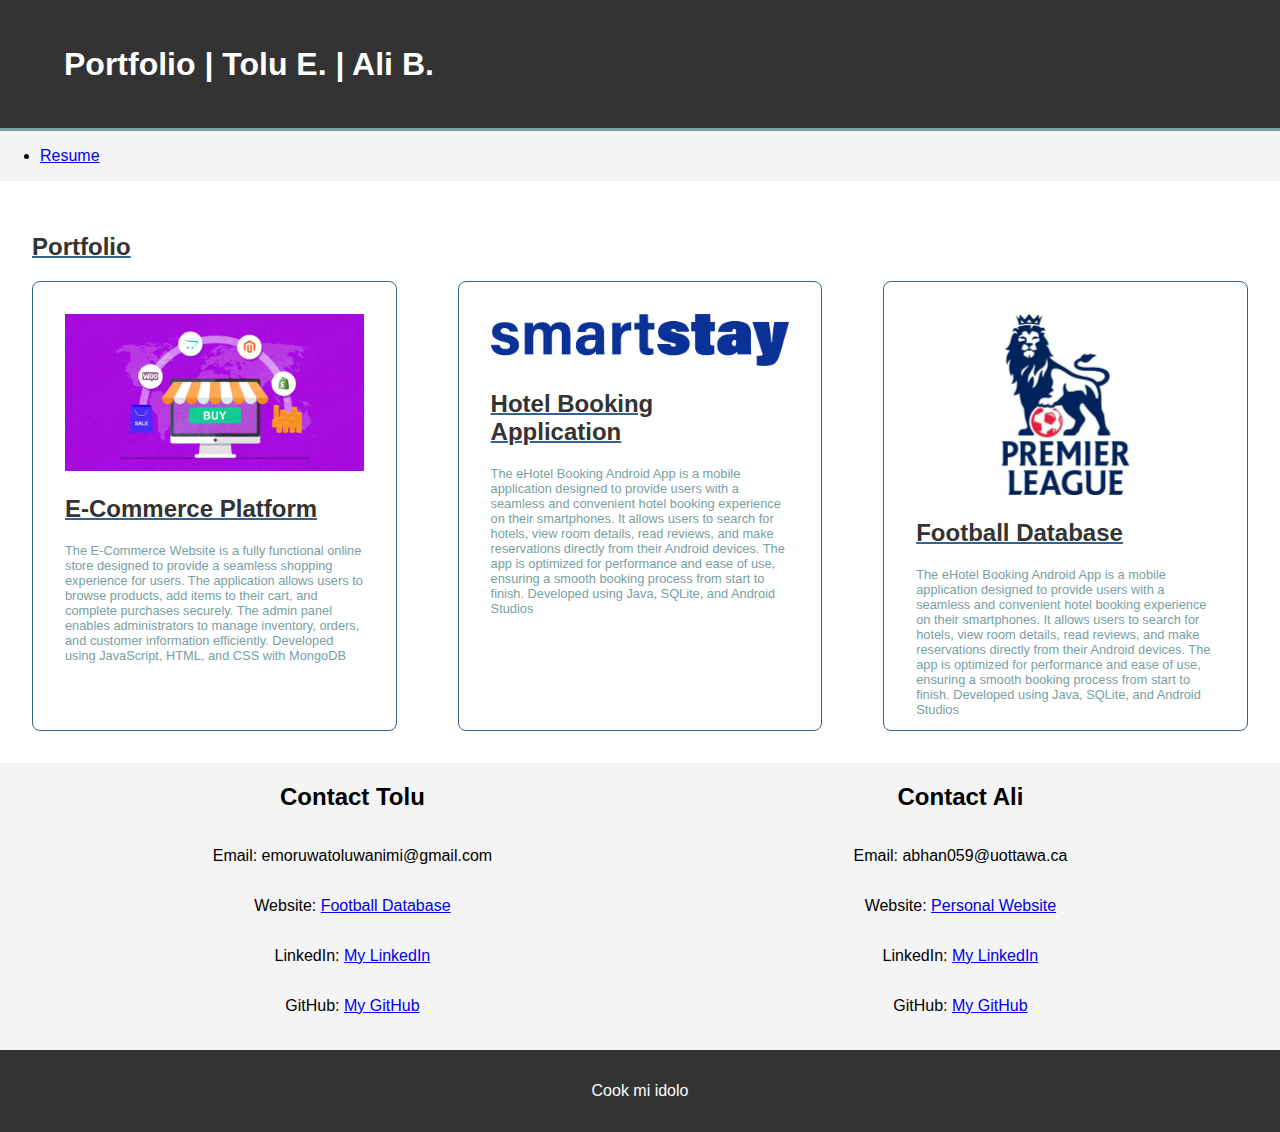
==== public/index.html @ 74fc0f96 "Finished webpage" ====
<!DOCTYPE html>
<html lang="en">
<head>
    <meta charset="UTF-8">
    <meta name="viewport" content="width=device-width, initial-scale=1.0">
    <title>Portfolio</title>
    <link rel="stylesheet" href="styles.css">
</head>
<body>
    <div class="top-header">
        Portfolio | Tolu E. | Ali B. 
    </div>
    <div class="container">
        <nav>
            <ul>
                <li><a href="resume.html">Resume</a></li>
            </ul>
        </nav>
        <div class="content">
            <h2>Portfolio</h2>
            <div class="portfolio-container">
                <div class="portfolio-project">
                    <img src="ecommerce-stock.jpeg" alt="An image of the ecommerce platform."/>
                    <h2>E-Commerce Platform</h2>
                    <p>The E-Commerce Website is a fully functional online store designed to provide a seamless shopping experience for users. 
                        The application allows users to browse products, add items to their cart, and complete purchases securely.
                        The admin panel enables administrators to manage inventory, orders, 
                        and customer information efficiently.
                        Developed using JavaScript, HTML, and CSS with MongoDB </p>
                </div>
                <div class="portfolio-project">
                    <img src="smartstay_logo.jpeg" alt="An image of the EHotel Logo."/> 
                    <h2>Hotel Booking Application</h2>
                    <p>The eHotel Booking Android App is a mobile application designed to provide users with a seamless and convenient hotel booking experience on their smartphones. 
                        It allows users to search for hotels, view room details, read reviews, and make reservations directly from their Android devices. 
                        The app is optimized for performance and ease of use, ensuring a smooth booking process from start to finish.
                        
                        Developed using Java, SQLite, and Android Studios</p>
                    </div>

                    <div class="portfolio-project">
                        <img src="logo.jpeg" alt="An image of the premier league logo."/> 
                        <h2>Football Database</h2>
                        <p>The eHotel Booking Android App is a mobile application designed to provide users with a seamless and convenient hotel booking experience on their smartphones. 
                            It allows users to search for hotels, view room details, read reviews, and make reservations directly from their Android devices. 
                            The app is optimized for performance and ease of use, ensuring a smooth booking process from start to finish.
                            Developed using Java, SQLite, and Android Studios</p>
                        </div>
                </div>

                </div>
            </div>
            <div class="contact-section">
                <div class="person">
                    <h2>Contact Tolu</h2>
                    <p>Email: emoruwatoluwanimi@gmail.com</p>
                    <p>Website: <a href="https://pl-database.onrender.com/"> Football Database</a></p>
                    <p>LinkedIn: <a href="https://www.linkedin.com/in/yourprofile/">My LinkedIn</a></p>
                    <p>GitHub: <a href="https://github.com/EmoruwaTolu">My GitHub</a></p>
                </div>
                <div class="person">
                    <h2>Contact Ali</h2>
                    <p>Email: abhan059@uottawa.ca</p>
                    <p>Website: <a href="http://www.alibhangu.com"> Personal Website</a></p>
                    <p>LinkedIn: <a href="https://www.linkedin.com/in/alirazabhangu/">My LinkedIn</a></p>
                    <p>GitHub: <a href="https://github.com/ABhangu59">My GitHub</a></p>
                </div>
            </div>
            
        </div>
    </div>
    <footer>
        <p>Cook mi idolo</p>
    </footer>
</body>
</html>
---- public/styles.css ----
body {
    font-family: Arial, sans-serif;
    margin: 0;
    padding: 0;
    background-color: #f4f4f4;
}
.top-header{
    width: 100vw;
    overflow: hidden;
    height: 10vh;
    padding: 2em;
    background: #333;
    color: #fff;
    border-bottom: #77a0a2 3px solid;
    display: flex;
    align-items: center;
    box-sizing: border-box;
    font-size: 2em;
    font-weight: 700;
}
.container {
    width: 100%;
    margin: auto;
    overflow: hidden;
}
.content {
    padding: 2em;
    background: #fff;
}
.content h2 {
    color: #333;
    text-decoration: underline #326491 2px;
}
.content p {
    font-size: 1.2em;
}

.content ul {
    list-style: none;
    padding: 0;
}

.content ul li {
    background: #e4e4e4;
    margin-bottom: 1em;
    padding: 1em;
    border-left: #326491 solid 5px;
}

footer {
    background: #333;
    color: #fff;
    text-align: center;
    padding: 1em;
    margin-top: 1.2em;
}
.portfolio-container{
    width: 100%;
    height: 50vh;
    display: flex;
    justify-content: space-between;
}
.portfolio-project{
    height: 100%;
    width: 30%;
    border: 1px solid #326491;
    border-radius: 8px;
    padding: 2em;
    box-sizing: border-box;
}
.portfolio-project > p{
    color: #77a0a2;
    font-size: 0.8em;
}
.portfolio-project > img{
    width: 100%;
    max-height: 50%;
}
.contact-section{
    padding: 0 2em;
    display: flex;
    justify-content: space-around;
}
.person{
    display: flex;
    flex-direction: column;
    align-items: center;
}
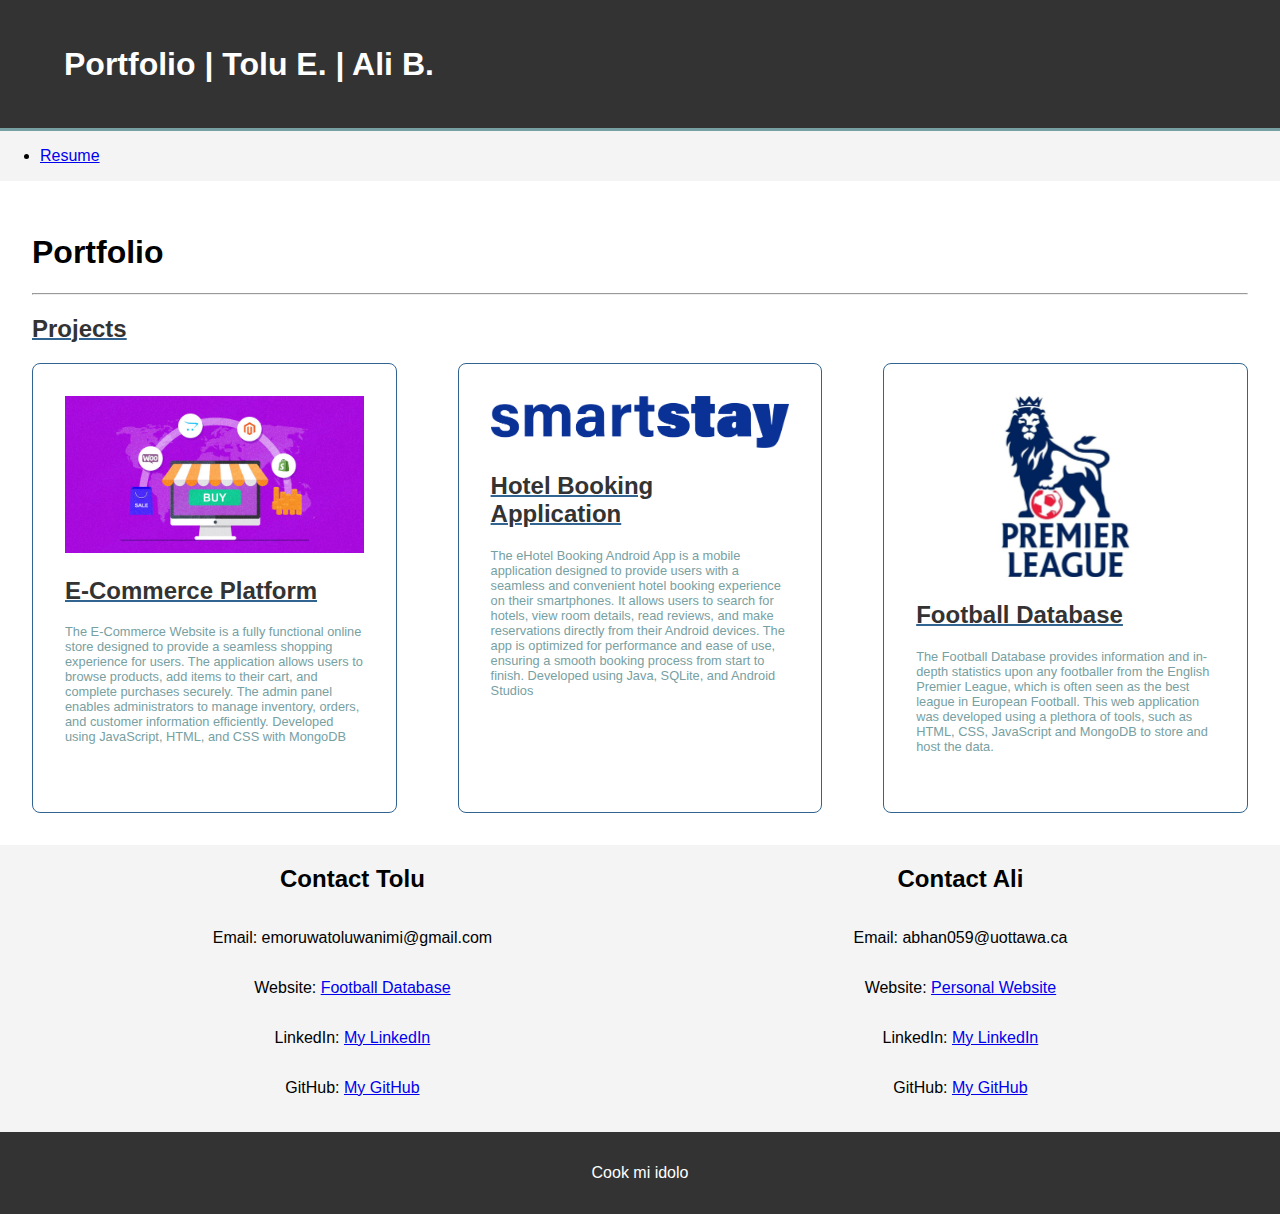
==== commit 511326bb: "Altered some details on the website" ====
--- a/public/index.html
+++ b/public/index.html
@@ -17,7 +17,9 @@
             </ul>
         </nav>
         <div class="content">
-            <h2>Portfolio</h2>
+            <h1>Portfolio</h1>
+            <hr>
+            <h2>Projects</h2>
             <div class="portfolio-container">
                 <div class="portfolio-project">
                     <img src="ecommerce-stock.jpeg" alt="An image of the ecommerce platform."/>
@@ -41,10 +43,9 @@
                     <div class="portfolio-project">
                         <img src="logo.jpeg" alt="An image of the premier league logo."/> 
                         <h2>Football Database</h2>
-                        <p>The eHotel Booking Android App is a mobile application designed to provide users with a seamless and convenient hotel booking experience on their smartphones. 
-                            It allows users to search for hotels, view room details, read reviews, and make reservations directly from their Android devices. 
-                            The app is optimized for performance and ease of use, ensuring a smooth booking process from start to finish.
-                            Developed using Java, SQLite, and Android Studios</p>
+                        <p> The Football Database provides information and in-depth statistics upon any footballer from the English Premier League, which is often seen as the 
+                            best league in European Football. This web application was developed using a plethora of tools, such as HTML, CSS, JavaScript and MongoDB to store and host 
+                            the data. </p>
                         </div>
                 </div>
 
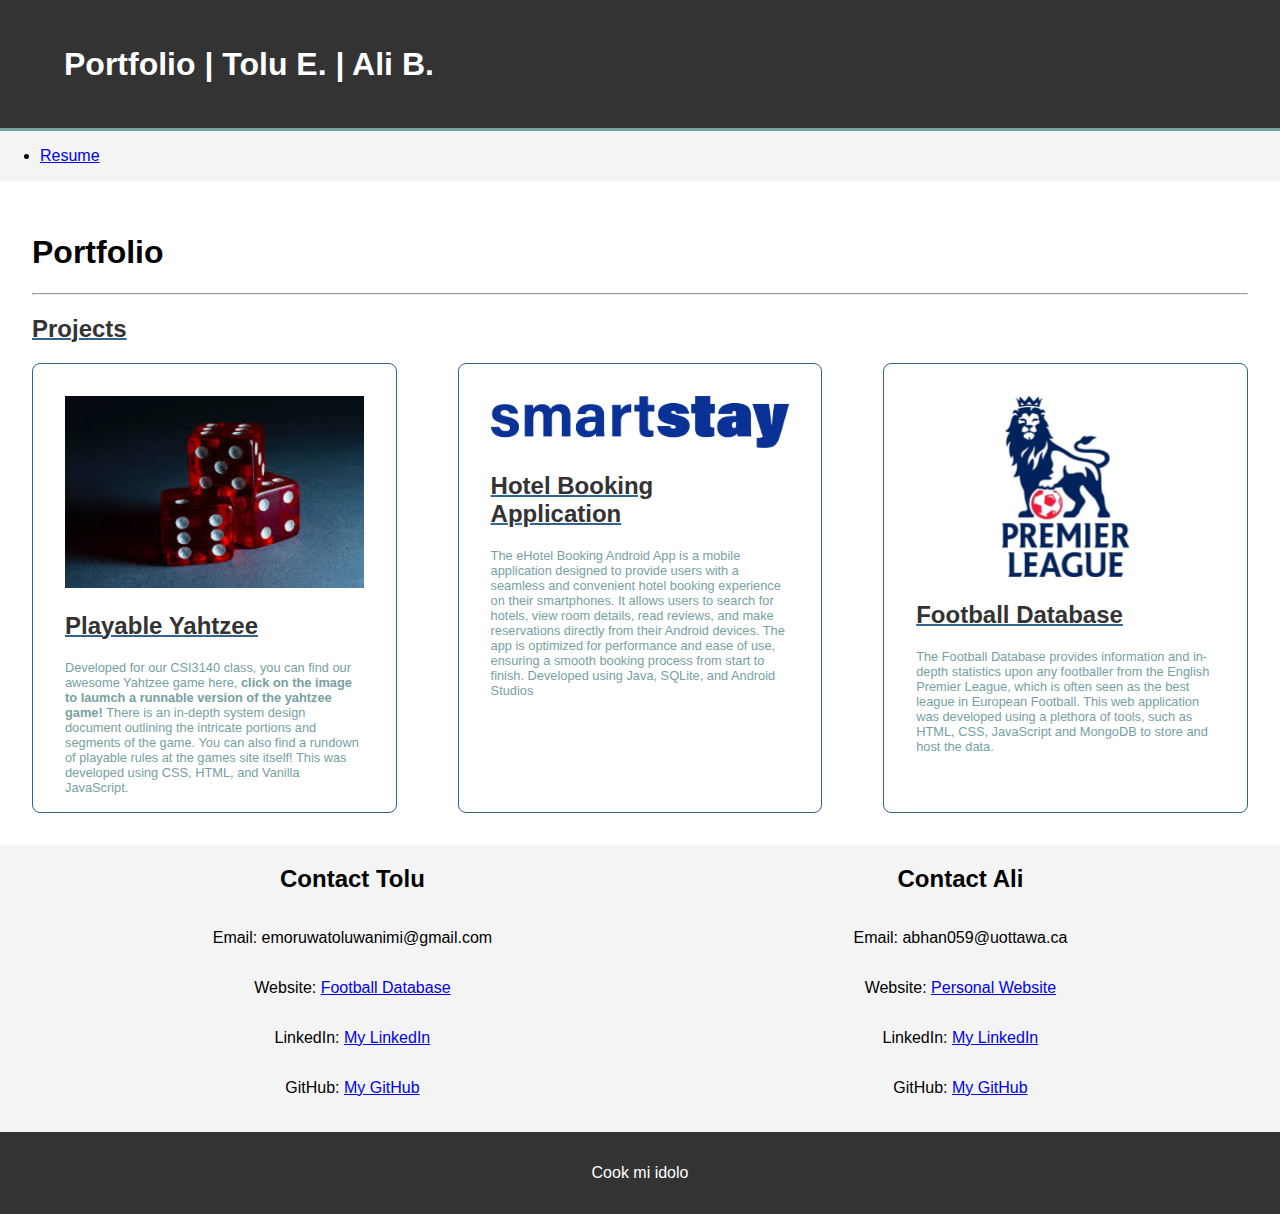
==== commit 2cd64685: "Finished Yatzy Code and Styling" ====
--- a/public/index.html
+++ b/public/index.html
@@ -22,14 +22,22 @@
             <h2>Projects</h2>
             <div class="portfolio-container">
                 <div class="portfolio-project">
-                    <img src="ecommerce-stock.jpeg" alt="An image of the ecommerce platform."/>
-                    <h2>E-Commerce Platform</h2>
-                    <p>The E-Commerce Website is a fully functional online store designed to provide a seamless shopping experience for users. 
-                        The application allows users to browse products, add items to their cart, and complete purchases securely.
-                        The admin panel enables administrators to manage inventory, orders, 
-                        and customer information efficiently.
-                        Developed using JavaScript, HTML, and CSS with MongoDB </p>
+                    <a href="../yatzy/index.html">
+                        <img src="dice.jpeg" alt="An image of our yahtzee game board."/>
+                    </a>
+
+                    <h2>Playable Yahtzee </h2>
+                    <p> 
+                        Developed for our CSI3140 class, you can find our awesome Yahtzee game here, <b>click on the
+                            image to laumch a runnable version of the yahtzee game! </b>
+
+                        There is an in-depth system design document outlining the intricate portions and segments of the game. 
+                        You can also find a rundown of playable rules at the games site itself! 
+                        This was developed using CSS, HTML, and Vanilla JavaScript. 
+
+                    </p>
                 </div>
+
                 <div class="portfolio-project">
                     <img src="smartstay_logo.jpeg" alt="An image of the EHotel Logo."/> 
                     <h2>Hotel Booking Application</h2>
--- a/public/styles.css
+++ b/public/styles.css
@@ -18,6 +18,7 @@
     font-size: 2em;
     font-weight: 700;
 }
+
 .container {
     width: 100%;
     margin: auto;
@@ -72,6 +73,7 @@
     color: #77a0a2;
     font-size: 0.8em;
 }
+
 .portfolio-project > img{
     width: 100%;
     max-height: 50%;
@@ -85,4 +87,11 @@
     display: flex;
     flex-direction: column;
     align-items: center;
-}+}
+
+.portfolio-project > a > img{
+    width: 100%;
+    max-height: 50%;
+}
+
+
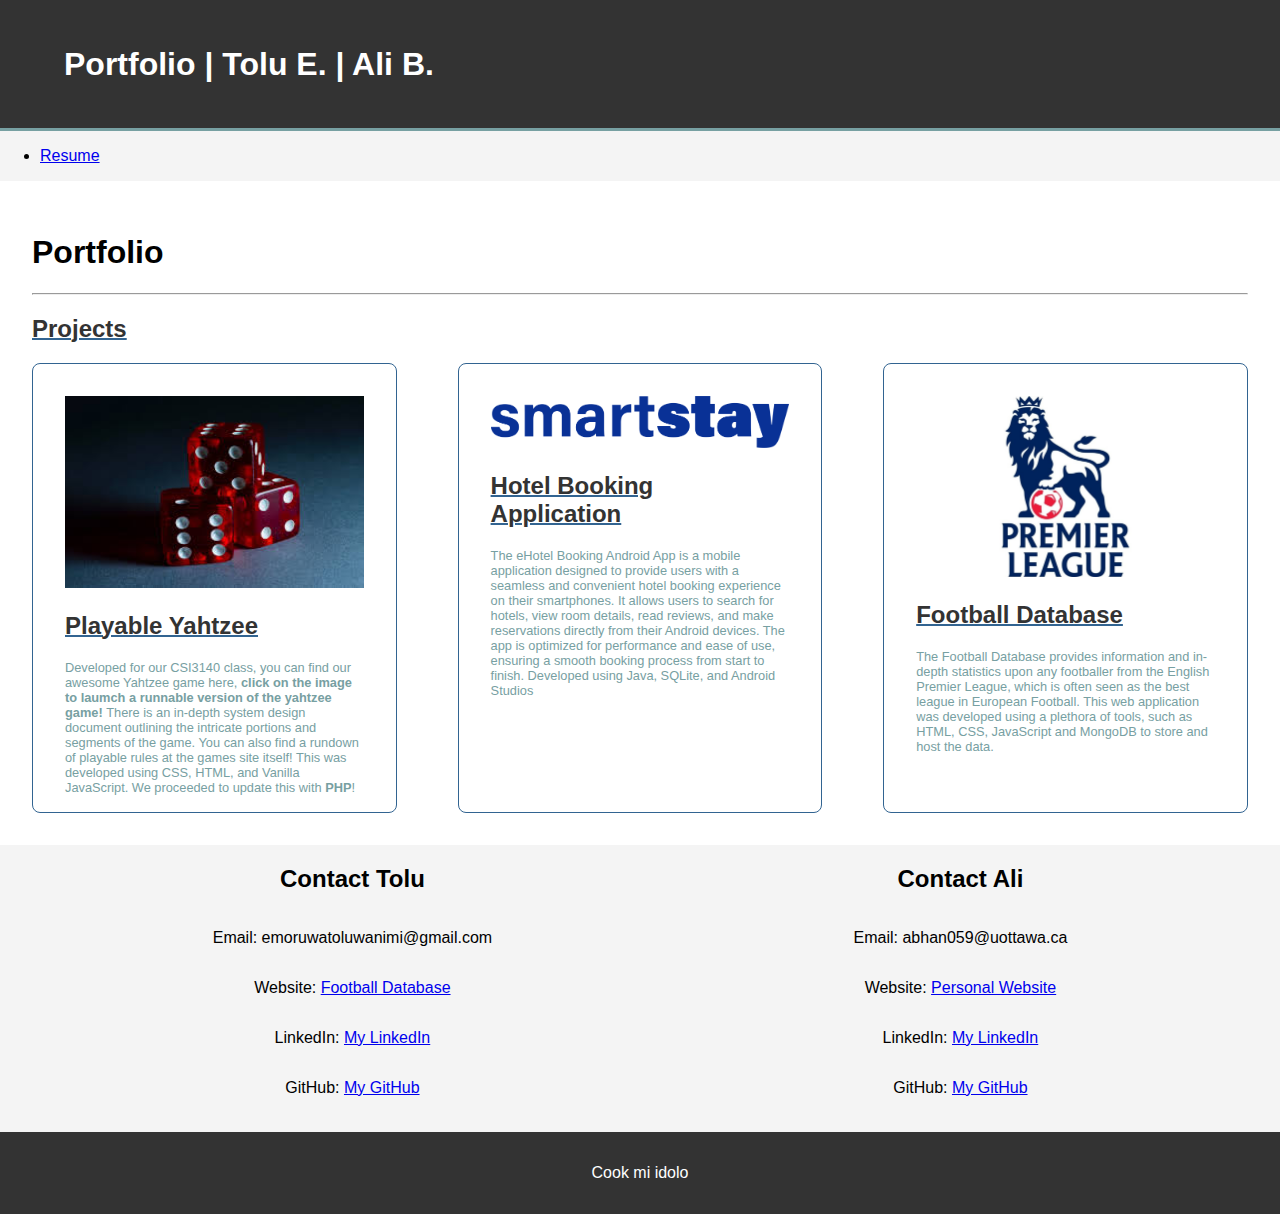
==== commit b65b6096: "Finished Yatzy V2" ====
--- a/public/index.html
+++ b/public/index.html
@@ -22,7 +22,7 @@
             <h2>Projects</h2>
             <div class="portfolio-container">
                 <div class="portfolio-project">
-                    <a href="../yatzy/index.html">
+                    <a href="../versions/v02/index.html">
                         <img src="dice.jpeg" alt="An image of our yahtzee game board."/>
                     </a>
 
@@ -34,6 +34,8 @@
                         There is an in-depth system design document outlining the intricate portions and segments of the game. 
                         You can also find a rundown of playable rules at the games site itself! 
                         This was developed using CSS, HTML, and Vanilla JavaScript. 
+
+                        We proceeded to update this with <strong>PHP</strong>! 
 
                     </p>
                 </div>
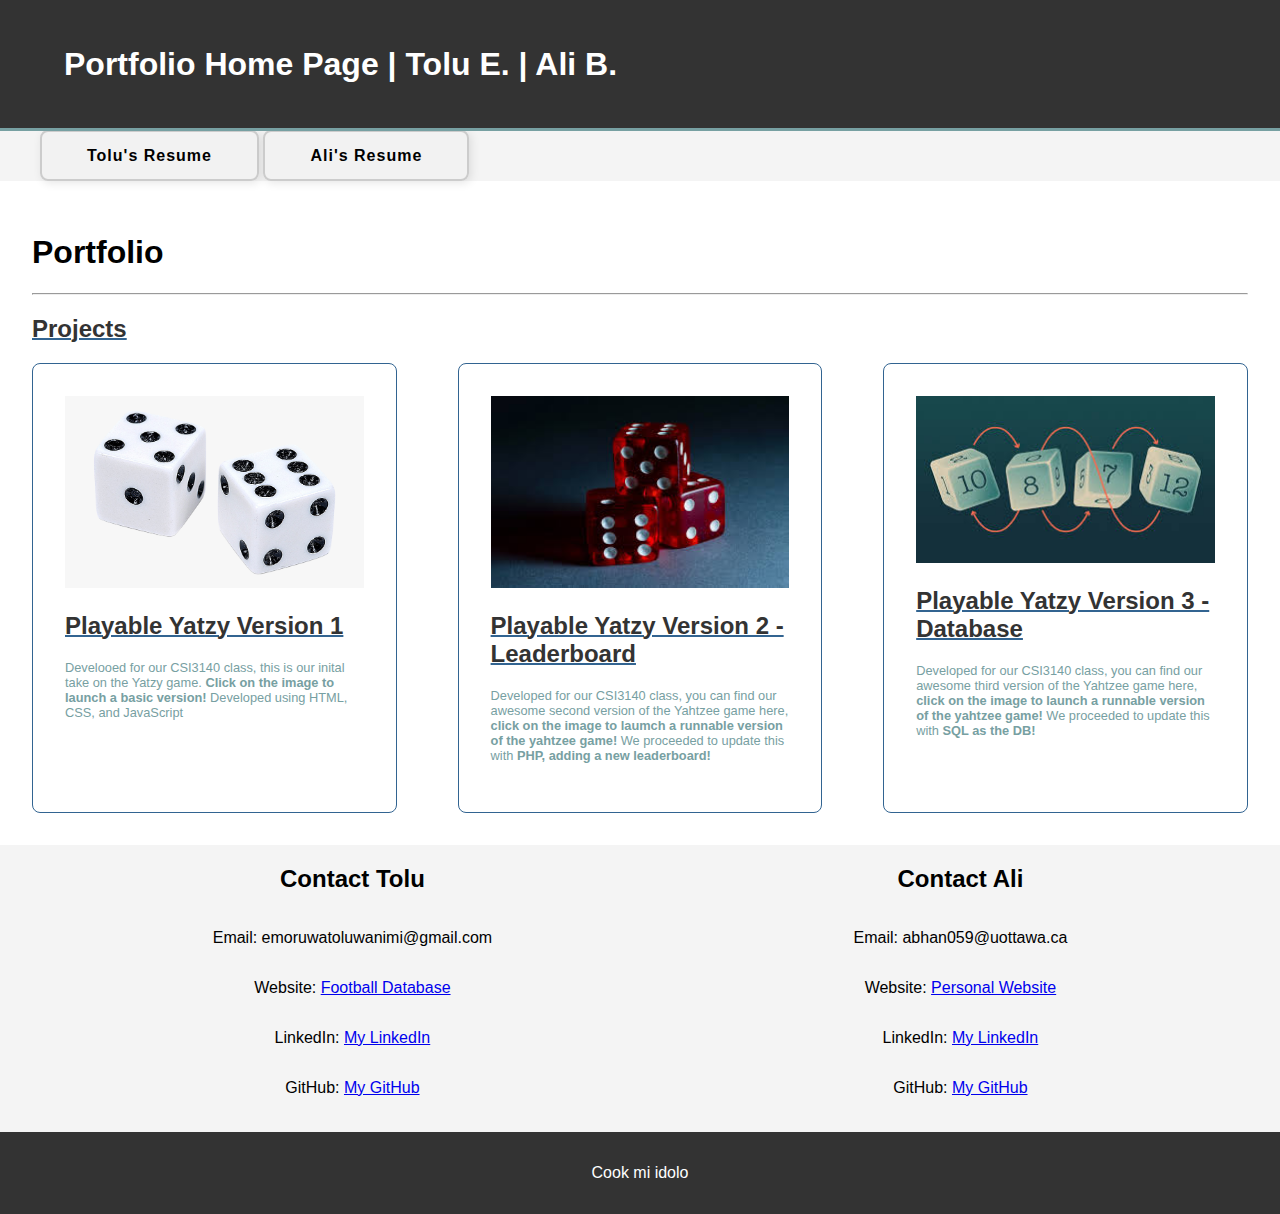
==== commit c7923ea3: "Updated files for the final assignment" ====
--- a/public/index.html
+++ b/public/index.html
@@ -8,12 +8,13 @@
 </head>
 <body>
     <div class="top-header">
-        Portfolio | Tolu E. | Ali B. 
+        Portfolio Home Page | Tolu E. | Ali B. 
     </div>
     <div class="container">
         <nav>
             <ul>
-                <li><a href="resume.html">Resume</a></li>
+                <a class="resume-btn" href="resume.html">Tolu's Resume</a>
+                <a class="resume-btn" href="resumeAli.html">Ali's Resume</a>
             </ul>
         </nav>
         <div class="content">
@@ -21,41 +22,49 @@
             <hr>
             <h2>Projects</h2>
             <div class="portfolio-container">
+
+                <div class="portfolio-project">
+                    <a href="../versions/v01/index.html">
+                        <img src="dice2.png" alt="Image of Dice"/> 
+                    </a>
+                    <h2>Playable Yatzy Version 1</h2>
+                    <p>Develooed for our CSI3140 class, this is our inital take on the Yatzy game. <strong> Click on the image to launch a basic version!</strong>
+                        
+                        Developed using HTML, CSS, and JavaScript </p>
+                    </div>
+
+
                 <div class="portfolio-project">
                     <a href="../versions/v02/index.html">
-                        <img src="dice.jpeg" alt="An image of our yahtzee game board."/>
+                        <img src="dice.jpeg" alt="An image of our yatzy dice."/>
                     </a>
 
-                    <h2>Playable Yahtzee </h2>
+                    <h2>Playable Yatzy Version 2 - Leaderboard</h2>
                     <p> 
-                        Developed for our CSI3140 class, you can find our awesome Yahtzee game here, <b>click on the
+                        Developed for our CSI3140 class, you can find our awesome second version of the Yahtzee game here, <b>click on the
                             image to laumch a runnable version of the yahtzee game! </b>
 
-                        There is an in-depth system design document outlining the intricate portions and segments of the game. 
-                        You can also find a rundown of playable rules at the games site itself! 
-                        This was developed using CSS, HTML, and Vanilla JavaScript. 
 
-                        We proceeded to update this with <strong>PHP</strong>! 
+                        We proceeded to update this with <strong>PHP, adding a new leaderboard!
+                        </strong> 
 
                     </p>
                 </div>
-
-                <div class="portfolio-project">
-                    <img src="smartstay_logo.jpeg" alt="An image of the EHotel Logo."/> 
-                    <h2>Hotel Booking Application</h2>
-                    <p>The eHotel Booking Android App is a mobile application designed to provide users with a seamless and convenient hotel booking experience on their smartphones. 
-                        It allows users to search for hotels, view room details, read reviews, and make reservations directly from their Android devices. 
-                        The app is optimized for performance and ease of use, ensuring a smooth booking process from start to finish.
-                        
-                        Developed using Java, SQLite, and Android Studios</p>
-                    </div>
+ 
+                
 
                     <div class="portfolio-project">
-                        <img src="logo.jpeg" alt="An image of the premier league logo."/> 
-                        <h2>Football Database</h2>
-                        <p> The Football Database provides information and in-depth statistics upon any footballer from the English Premier League, which is often seen as the 
-                            best league in European Football. This web application was developed using a plethora of tools, such as HTML, CSS, JavaScript and MongoDB to store and host 
-                            the data. </p>
+                        <a href="../versions/v03/index.html">
+                            <img src="dice3.jpeg" alt="An image of our yatzy dice."/>
+
+                        </a>
+                        <h2>Playable Yatzy Version 3 - Database</h2>
+                        <p> Developed for our CSI3140 class, you can find our awesome third version of the Yahtzee game here, <b>click on the
+                            image to launch a runnable version of the yahtzee game! </b>
+
+
+                        We proceeded to update this with <strong>SQL as the DB!
+                        </strong>  </p>
                         </div>
                 </div>
 
--- a/public/styles.css
+++ b/public/styles.css
@@ -94,4 +94,25 @@
     max-height: 50%;
 }
 
+.resume-btn {
+    padding: 15px 45px;
+    text-decoration: none;
+    font-size: 16px;
+    font-weight: bold;
+    letter-spacing: 1px;
+    color: #000000; /* Black text */
+    background-color: #f2f2f2; /* Very light gray background */
+    border: 2px solid #cccccc; /* Light gray border */
+    border-radius: 8px;
+    cursor: pointer;
+    box-shadow: 2px 2px 10px rgba(0,0,0,0.1);
+    transition: all 0.3s ease;
+  }
+  
+  .resume-btn:hover {
+    color: #ffffff; /* White text on hover */
+    background-color: #77a0a2; /*  background on hover */
+    border-color: #4CAF50; /* Green border on hover */
+  }
+  
 
